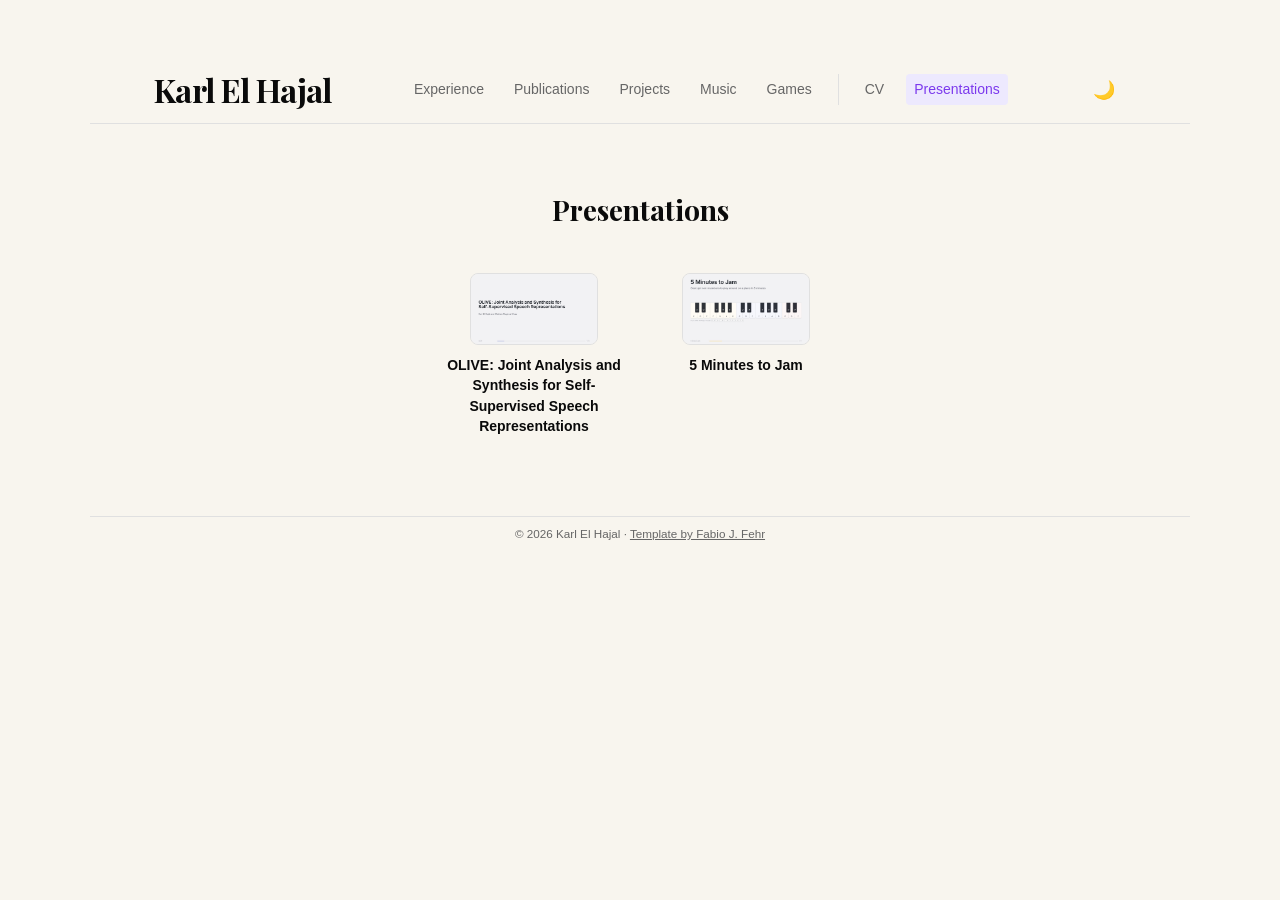
==== presentations/index.html @ 6e64cc3f "Add a presentations gallery Link the OLIVE and music presentations from a dedicated page with compac" ====
<!DOCTYPE html>
<html lang="en">
<head>
    <meta charset="UTF-8">
    <meta name="viewport" content="width=device-width, initial-scale=1">
    <title>Presentations · Karl El Hajal</title>
    <meta name="description" content="Interactive presentations by Karl El Hajal: OLIVE and 5 Minutes to Jam.">
    <meta property="og:title" content="Presentations · Karl El Hajal">
    <meta property="og:description" content="Interactive presentations: OLIVE and 5 Minutes to Jam.">
    <meta property="og:url" content="https://karlhajal.com/presentations/">
    <meta property="og:type" content="website">
    <meta property="og:image" content="https://karlhajal.com/content/presentations/olive.jpg">
    <meta property="og:image:alt" content="OLIVE presentation title slide">
    <meta name="twitter:card" content="summary_large_image">
    <link rel="canonical" href="https://karlhajal.com/presentations/">
    <link rel="preload" href="../fonts/playfair-display-700.woff2" as="font" type="font/woff2" crossorigin>
    <link rel="icon" href="../favicon.ico" sizes="any">
    <link rel="icon" href="../favicon-32.png" sizes="32x32" type="image/png">
    <link rel="icon" href="../favicon-64.png" sizes="64x64" type="image/png">
    <link rel="apple-touch-icon" href="../apple-touch-icon.png">
    <link rel="stylesheet" href="../css/style.css">
    <link rel="stylesheet" href="../css/presentations.css">
</head>
<body data-page="presentations">
    <main>
        <header class="header">
            <a href="../" class="name-link"><div class="name" id="site-name">Karl El Hajal</div></a>
            <nav class="nav-links" id="nav-links" aria-label="Main navigation">
                <a href="../#timeline-heading">Experience</a>
                <a href="../#publications-heading">Publications</a>
                <a href="../#projects-heading">Projects</a>
                <a href="../#music-heading">Music</a>
                <a href="../#games-heading">Games</a>
                <div class="nav-destinations" role="group" aria-label="Pages and documents">
                    <a href="../content/site/Karl_El_Hajal_CV.pdf" target="_blank" rel="noopener noreferrer">CV</a>
                    <a href="./" class="active" aria-current="page">Presentations</a>
                </div>
            </nav>
            <button id="theme-toggle" class="theme-toggle" aria-label="Toggle dark mode"></button>
            <button id="menu-toggle" class="menu-toggle" aria-label="Open the menu" aria-expanded="false" aria-controls="nav-links"><span></span><span></span><span></span></button>
        </header>

        <div class="section-header"><h1>Presentations</h1></div>
        <section class="presentations-grid" aria-label="Presentations">
            <a class="presentation-link" href="https://karlhajal.com/olive-presentation/">
                <img src="../content/presentations/olive.jpg" alt="" width="1600" height="900" decoding="async">
                <h2>OLIVE: Joint Analysis and Synthesis for Self-Supervised Speech Representations</h2>
            </a>
            <a class="presentation-link" href="https://karlhajal.com/5-minutes-to-jam/">
                <img src="../content/presentations/5-minutes-to-jam.jpg" alt="" width="1600" height="900" decoding="async">
                <h2>5 Minutes to Jam</h2>
            </a>
        </section>
    </main>

    <footer>
        <p style="margin-top: 8px; font-size: 0.9em;">&copy; <span id="footer-year">2026</span> <span id="footer-name">Karl El Hajal</span> · <a href="https://github.com/FJFehr/fjfehr.github.io/" id="footer-license" target="_blank" rel="noopener noreferrer">Template by Fabio J. Fehr</a></p>
    </footer>

    <script src="../js/js-yaml.min.js"></script>
    <script src="../js/main.js"></script>
</body>
</html>
---- css/style.css ----
@font-face{font-family:'Playfair Display';font-style:normal;font-weight:700;font-display:swap;src:url(../fonts/playfair-display-700.woff2) format('woff2')}html,body{overflow-x:hidden}:root{--maxw:1100px;--gap:16px;--col-gap:24px;--padding-horizontal:64px;--header-offset:92px;--left-column-width:180px;--pub-thumb-width:180px;--pub-thumb-height:144px;--pub-thumb-radius:8px;--palette-light-link:#7c3aed;--palette-light-hover:#ede9fe;--palette-dark-link:#a78bfa;--palette-dark-hover:#2e1065;--font-serif:'Playfair Display','Georgia',serif;font-family:-apple-system,BlinkMacSystemFont,'Segoe UI',Roboto,'Helvetica Neue',Helvetica,Arial,sans-serif;font-size:16px;line-height:1.6}html[data-theme="light"]{--bg-color:#f8f5ee;--input-bg:#f8f5ee;--border-color:#e0e0e0;--text-color:#0a0a0a;--muted-color:#666;--link-color:var(--palette-light-link);--hover-bg:var(--palette-light-hover);--accent-color:#f59e0b;--accent-hover:#fef3c7}html[data-theme="dark"]{--bg-color:#1a1a1a;--input-bg:#2a2a2a;--border-color:#333;--text-color:#e0e0e0;--muted-color:#a0a0a0;--link-color:var(--palette-dark-link);--hover-bg:var(--palette-dark-hover);--accent-color:#fbbf24;--accent-hover:#451a03}*{box-sizing:border-box}html,body{height:100%}html{scroll-behavior:smooth}body{margin:0;color:var(--text-color);background-color:var(--bg-color);-webkit-font-smoothing:antialiased;-moz-osx-font-smoothing:grayscale;line-height:1.6;font-size:17px}a{color:inherit}.header{display:flex;align-items:center;justify-content:space-between;max-width:var(--maxw);margin:64px auto;padding:0 var(--padding-horizontal);gap:var(--gap);position:sticky;top:0;background-color:var(--bg-color);z-index:1000;border-bottom:1px solid var(--border-color);padding-bottom:8px}.name{font-size:32px;margin:0;font-weight:700;font-family:var(--font-serif);letter-spacing:-0.02em;color:var(--text-color)}.name-link{text-decoration:none;color:inherit}.nav-links{display:flex;align-items:center;gap:14px}.nav-links a{text-decoration:none;color:var(--muted-color);font-size:14px;padding:4px 8px;border-radius:4px;transition:color 0.2s,background-color 0.2s}.nav-links a:hover{color:var(--text-color);background-color:var(--hover-bg)}.nav-links a.active{color:var(--link-color);background-color:var(--hover-bg)}.theme-toggle{background:none;border:none;font-size:18px;cursor:pointer;padding:4px 8px;border-radius:4px;transition:background-color 0.2s ease;min-width:44px;min-height:44px;display:flex;align-items:center;justify-content:center}html[data-theme="light"] .theme-toggle:hover{background-color:var(--hover-bg)}html[data-theme="dark"] .theme-toggle:hover{background-color:var(--border-color)}.nav-links a:focus:not(:focus-visible),.theme-toggle:focus:not(:focus-visible){outline:none;background-color:transparent}.profile-section{max-width:var(--maxw);margin:48px auto;padding:0 var(--padding-horizontal)}.profile-container{display:flex;gap:var(--col-gap);align-items:flex-start}.profile-sidebar{display:flex;flex-direction:column;align-items:center;gap:16px;flex-shrink:0;width:var(--left-column-width)}.profile-image{flex-shrink:0;position:relative}.profile-image img{width:var(--left-column-width);height:var(--left-column-width);border-radius:50%;object-fit:cover}.nationality-flags{font-size:14px;text-align:center;margin-top:0.5px;margin-bottom:-8px;opacity:0.9}.profile-role{text-align:center;width:100%}.role-title{margin:0;font-size:16px;font-weight:700;color:var(--text-color)}.role-affiliation{margin:4px 0 0 0;font-size:13px;font-weight:400;color:var(--muted-color)}.profile-socials{display:flex;flex-wrap:wrap;gap:12px;justify-content:center;width:100%}.social-link{display:flex;align-items:center;justify-content:center;min-width:44px;min-height:44px;border-radius:50%;background-color:var(--input-bg);text-decoration:none;transition:background-color 0.2s ease,transform 0.2s ease}.social-link:hover{background-color:var(--hover-bg);transform:scale(1.1)}.social-icon{font-size:20px;display:flex;align-items:center;justify-content:center}.social-icon-img{width:18px;height:18px;object-fit:contain}.profile-text{flex:1;padding:16px 0}.profile-text p{margin:0 0 16px 0;color:var(--muted-color);line-height:1.6}.profile-text p:last-child{margin-bottom:0}.profile-text a{color:var(--link-color);text-decoration:underline}.profile-text a:hover{color:var(--text-color)}.timeline-section{max-width:var(--maxw);margin:48px auto;padding:0 var(--padding-horizontal);scroll-margin-top:var(--header-offset)}.timeline-container{display:flex;flex-direction:column;gap:32px;position:relative;padding-left:128px}.timeline-container::before{content:'';position:absolute;left:112px;top:8px;bottom:0;width:2px;background:var(--border-color)}.timeline-item{display:flex;gap:24px;align-items:flex-start;position:relative;transition:all 0.2s ease;cursor:pointer;padding-bottom:32px;border-bottom:1px solid var(--border-color)}.timeline-item:last-child{border-bottom:none;padding-bottom:0}.timeline-dot{position:absolute;left:-23px;top:0px;width:8px;height:8px;background:var(--border-color);border-radius:50%;z-index:1;box-shadow:0 0 0 3px var(--bg-color);transition:all 0.2s ease}.timeline-year{position:absolute;left:-128px;top:-4px;width:100px;text-align:right;padding-right:10px;flex-shrink:0;font-size:14px;font-weight:400;color:var(--muted-color);line-height:1.2;transition:all 0.2s ease}.timeline-logo-link{display:block;text-decoration:none}.timeline-logo{width:100px;height:100px;object-fit:contain;flex-shrink:0;transition:all 0.2s ease;padding:8px;border-radius:8px}.timeline-content{flex:1;padding:8px 12px;margin-left:-12px;border-radius:4px;transition:all 0.2s ease}.timeline-description{margin:0 0 12px 0;font-size:14px;color:var(--text-color);line-height:1.5}.timeline-description:last-child{margin-bottom:0}.timeline-description a{color:var(--link-color);text-decoration:underline}.timeline-description a:hover{color:var(--text-color)}.timeline-item:hover .timeline-dot{background:var(--text-color);transform:scale(1.3)}.timeline-item:hover .timeline-year{color:var(--text-color)}.timeline-item:hover .timeline-content{background-color:var(--hover-bg)}.timeline-item:hover .timeline-logo{background-color:var(--hover-bg)}.media-section{max-width:var(--maxw);margin:48px auto;padding:0 var(--padding-horizontal);scroll-margin-top:var(--header-offset)}.media-grid{display:grid;grid-template-columns:repeat(auto-fit,minmax(320px,1fr));gap:24px}.media-item{display:flex;flex-direction:column;border:1px solid var(--border-color);border-radius:8px;overflow:hidden;transition:all 0.2s ease;background-color:var(--bg-color)}.media-item:hover{background-color:var(--hover-bg);transform:translateY(-2px)}.media-thumbnail{position:relative;width:100%;padding-bottom:56.25%;overflow:hidden;background:#000}.media-thumbnail iframe{position:absolute;top:0;left:0;width:100%;height:100%;border:none}.media-info{padding:16px}.media-info h2{margin:0 0 8px 0;font-size:16px;font-weight:600;color:var(--text-color)}.media-info p{margin:0;font-size:13px;color:var(--muted-color);line-height:1.4}.publications{max-width:var(--maxw);margin:48px auto;padding:0 var(--padding-horizontal)}.publications-note{text-align:center;margin-top:8px;margin-bottom:8px;font-size:14px;color:var(--muted-color);font-style:italic}.publications-note a{color:var(--link-color);text-decoration:none}.publications-note a:hover{text-decoration:underline}.publication{display:flex;gap:var(--col-gap);padding:16px;border:1px solid var(--border-color);border-radius:8px;transition:background-color 0.2s ease;cursor:pointer;margin-bottom:18px;background-color:var(--input-bg)}.publication:hover{background-color:var(--hover-bg)}.pub-image{flex-shrink:0;display:flex;align-items:center;justify-content:center;width:var(--left-column-width);height:var(--pub-thumb-height)}.pub-image img{width:100%;height:100%;border-radius:var(--pub-thumb-radius);object-fit:contain;display:block}.pub-description{flex:1}.pub-description h2{margin:0 0 8px 0;font-size:16px;font-weight:600;line-height:1.4;color:var(--text-color)}.pub-description p{margin:4px 0;font-size:13px;color:var(--muted-color)}.pub-conference{color:var(--link-color)}.pub-buttons{display:flex;gap:8px;margin-top:12px;flex-wrap:wrap}.pub-button{display:inline-block;padding:4px 12px;font-size:13px;font-weight:500;color:var(--text-color);background-color:var(--input-bg);border:1px solid var(--border-color);border-radius:4px;text-decoration:none;transition:all 0.2s ease}.pub-button:hover{background-color:var(--hover-bg);border-color:var(--text-color);transform:translateY(-1px)}.blog-section{max-width:var(--maxw);margin:48px auto;padding:0 var(--padding-horizontal)}.blog-post{display:flex;gap:var(--col-gap);padding:16px;border:1px solid var(--border-color);border-radius:8px;transition:background-color 0.2s ease;cursor:pointer;margin-bottom:18px;background-color:var(--input-bg)}.blog-post:hover{background-color:var(--hover-bg)}.blog-image{flex-shrink:0;display:flex;align-items:center;justify-content:center;width:var(--left-column-width);height:var(--pub-thumb-height)}.blog-image img{width:100%;height:100%;border-radius:var(--pub-thumb-radius);object-fit:cover;display:block}.blog-description{flex:1}.blog-description h2{margin:0 0 8px 0;font-size:16px;font-weight:600;line-height:1.4;color:var(--text-color)}.blog-description p{margin:4px 0;font-size:13px;color:var(--muted-color)}.blog-date{font-weight:600;color:var(--text-color)!important;font-size:12px!important}header,.section-header{max-width:var(--maxw);margin:48px auto 16px auto;padding:0 var(--padding-horizontal);text-align:center}header h1,.section-header h1{margin:0;font-size:28px;font-weight:700;font-family:var(--font-serif);color:var(--text-color)}#publications-heading,#media-heading,#blog-heading{scroll-margin-top:var(--header-offset)}footer{max-width:var(--maxw);margin:64px auto 0 auto;padding:0 var(--padding-horizontal) 40px var(--padding-horizontal);font-size:13px;color:var(--muted-color);border-top:1px solid var(--border-color);text-align:center}@media (max-width:720px){:root{--padding-horizontal:20px;--gap:12px;--col-gap:16px}.profile-text p,.pub-description p,.blog-description p,.timeline-description{text-align:left}.header{margin:30px auto 20px auto;padding:12px var(--padding-horizontal);flex-wrap:wrap;gap:12px}.name{font-size:24px}.nav-links{gap:10px;order:3;width:100%;flex-wrap:nowrap;overflow-x:auto;scrollbar-width:none;-ms-overflow-style:none;padding-bottom:8px}.nav-links::-webkit-scrollbar{display:none}#theme-toggle{order:2;margin-left:auto}.name-link{order:1}.profile-section{margin:20px auto}.profile-container{flex-direction:column;align-items:center}.profile-sidebar{width:auto}.profile-image img{width:140px;height:140px}.profile-text{padding:12px 0}.timeline-section{margin:30px auto}.timeline-container{padding-left:0}.timeline-container::before{display:none}.timeline-item{flex-direction:column;padding-bottom:24px;gap:12px}.timeline-year{position:static;width:100%;text-align:left;padding-right:0;font-size:16px;font-weight:600;margin-bottom:8px}.timeline-dot{display:none}.timeline-logo{width:80px;height:80px;margin:0 auto}.timeline-logo-link{display:flex;justify-content:center}.timeline-content{margin-left:0;padding:8px 0}.timeline-description{font-size:15px}.publications{margin:30px auto}.publication{flex-direction:column;align-items:center;gap:12px}.pub-image{width:100%;max-width:280px;height:auto;aspect-ratio:1}.pub-description{width:100%}.pub-description h2{font-size:18px;text-align:center;margin-bottom:12px}.pub-description p{font-size:14px}.pub-buttons{justify-content:center}.blog-section{margin:30px auto}.blog-post{flex-direction:column;align-items:center;gap:12px}.blog-image{width:100%;max-width:280px;height:auto;aspect-ratio:1}.blog-description{width:100%}.blog-description h2{font-size:18px;text-align:center;margin-bottom:12px}.blog-description p{font-size:14px}.media-section{margin:30px auto}.media-grid{grid-template-columns:1fr;gap:16px}.media-info h2{font-size:17px}.media-info p{font-size:14px}.section-header{margin:40px auto 20px auto}.section-header h1{font-size:24px}footer{margin-top:40px;padding-bottom:30px;font-size:12px}.timeline-item:hover .timeline-dot,.timeline-item:hover .timeline-year,.timeline-item:hover .timeline-content,.timeline-item:hover .timeline-logo{background-color:inherit;transform:none}.publication:hover,.blog-post:hover,.media-item:hover{background-color:var(--input-bg);transform:none}}.phd-card-group{display:flex;gap:12px;justify-content:center;align-items:center;margin:20px 0;flex-wrap:wrap}@media (max-width:600px){.phd-card-group{flex-direction:column;align-items:stretch}.phd-card{width:100%;height:auto}}[hidden]{display:none!important}.blog-subtitle{text-align:center;color:var(--muted-color);font-size:16px;margin:8px auto 0;max-width:600px}.pub-toggle-row{display:flex;justify-content:center;margin:8px 0 0}.pub-toggle-row .pub-button{cursor:pointer;font:inherit;font-size:14px}.music-list-row{display:flex;flex-wrap:wrap;justify-content:center;gap:32px}.music-item{width:160px;text-align:center}.music-cover{display:flex;align-items:center;justify-content:center;width:160px;height:160px;border-radius:8px;overflow:hidden;background:linear-gradient(135deg,var(--palette-light-link,#7c3aed),#1e1b4b);text-decoration:none;transition:transform 0.2s ease}a.music-cover:hover{transform:translateY(-2px)}.music-cover img{width:100%;height:100%;object-fit:cover;display:block}.music-cover-title{padding:12px;color:#fff;font-family:var(--font-serif);font-size:20px;font-weight:700;text-align:center}.music-item h2{margin:10px 0 0;font-size:15px}.music-item p{margin:2px 0 0;font-size:13px;color:var(--muted-color)}.music-links a{color:var(--link-color);text-decoration:none}.music-links a:hover{text-decoration:underline}.timeline-logo.logo-dark{display:none}[data-theme="dark"] .timeline-logo.logo-light{display:none}[data-theme="dark"] .timeline-logo.logo-dark{display:block}a.publication.project{color:inherit;text-decoration:none}a.publication.project:hover h2{color:var(--link-color)}.timeline-item{align-items:center}.timeline-dot,.timeline-year{top:calc((100% - 32px) / 2);transform:translateY(-50%)}.timeline-logos{display:flex;flex-direction:column;align-items:center;gap:4px;flex-shrink:0}.timeline-logos.multi .timeline-logo{height:52px;padding:4px 8px}@media (max-width:720px){.timeline-item{align-items:stretch}.timeline-year{transform:none}.timeline-logos{flex-direction:row;justify-content:center}.timeline-logos.multi .timeline-logo{width:80px;height:52px;margin:0}}[data-theme="dark"] #publications-list .pub-image{background-color:rgba(255,255,255,0.92);border-radius:var(--pub-thumb-radius,6px);padding:6px;box-sizing:border-box}.project-group{margin-bottom:18px;border:1px solid var(--border-color);border-radius:8px;background-color:var(--input-bg);overflow:hidden}.project-group>.publication{margin:0;border:none;border-radius:0;background:transparent}.project-children{padding:4px 16px 16px}.project-children-label{margin:0 0 10px;font-size:12px;letter-spacing:0.06em;text-transform:uppercase;color:var(--muted-color)}.project-children-grid{display:grid;grid-template-columns:repeat(auto-fit,minmax(280px,1fr));gap:12px}.project-child{display:flex;gap:14px;padding:12px;border:1px solid var(--border-color);border-radius:8px;background-color:var(--bg-color);color:inherit;text-decoration:none;transition:background-color 0.2s ease}.project-child:hover{background-color:var(--hover-bg)}.project-child:hover h2{color:var(--link-color)}.project-child-img{width:100px;height:auto;align-self:flex-start;flex-shrink:0;border:1px solid var(--border-color);border-radius:10px}.project-child h2{margin:0 0 6px;font-size:15px}.project-child p{margin:0;font-size:13px;color:var(--muted-color);line-height:1.4;display:-webkit-box;-webkit-box-orient:vertical;-webkit-line-clamp:7;overflow:hidden}.music-section{max-width:var(--maxw);margin:0 auto;padding:0 var(--padding-horizontal)}.music-intro{margin:8px 0 0;font-size:15px;color:var(--muted-color)}.music-outro{margin:28px 0 0;text-align:center;font-size:15px;font-style:italic;color:var(--muted-color)}.menu-toggle{display:none}@media (max-width:720px){.menu-toggle{order:3;display:flex;flex-direction:column;justify-content:center;gap:5px;width:44px;height:44px;padding:0 10px;border:0;border-radius:6px;background:none;cursor:pointer}.menu-toggle span{display:block;height:2px;border-radius:1px;background:var(--text-color);transition:transform 0.2s ease,opacity 0.2s ease}.header.menu-open .menu-toggle span:nth-child(1){transform:translateY(7px) rotate(45deg)}.header.menu-open .menu-toggle span:nth-child(2){opacity:0}.header.menu-open .menu-toggle span:nth-child(3){transform:translateY(-7px) rotate(-45deg)}#theme-toggle{order:2;margin-left:auto}.nav-links{display:none;order:4;width:100%;flex-direction:column;align-items:stretch;gap:0;overflow:visible;padding:4px 0 8px}.header.menu-open .nav-links{display:flex}.nav-links a{padding:12px 8px;font-size:16px;border-radius:6px}}.publication.project.is-static{cursor:default}.profile-text{min-height:17rem}.timeline-container{min-height:60rem}#publications-list{min-height:70rem}.video-facade{position:absolute;inset:0;width:100%;height:100%;padding:0;border:0;background:#0b0b2a;cursor:pointer}.video-facade img{width:100%;height:100%;object-fit:cover;display:block}.video-play{position:absolute;left:50%;top:50%;width:68px;height:48px;transform:translate(-50%,-50%);border-radius:12px;background:rgba(20,20,30,0.82);transition:background-color 0.2s ease}.video-play::after{content:"";position:absolute;left:27px;top:14px;border-style:solid;border-width:10px 0 10px 17px;border-color:transparent transparent transparent #fff}.video-facade:hover .video-play,.video-facade:focus-visible .video-play{background:#e62117}.video-facade:focus-visible{outline:3px solid var(--link-color);outline-offset:-3px}@media (max-width:720px){.profile-text{min-height:31rem}}.media-section .media-grid{grid-template-columns:minmax(0,1fr);max-width:560px;margin:0 auto}@media (max-width:720px){.publication.project .pub-image,.publication.project .pub-image img{width:110px;height:110px}.publication.project .pub-image{margin:0 auto}}
@media (min-width:721px){.nav-links{flex-wrap:wrap;justify-content:flex-end}.name-link{flex-shrink:0}}

.nav-destinations{display:flex;align-items:center;gap:14px;padding-left:18px;margin-left:4px;border-left:1px solid var(--border-color);flex-shrink:0}
@media(max-width:720px){.nav-destinations{flex-direction:column;align-items:stretch;gap:0;width:100%;padding:8px 0 0;margin:8px 0 0;border-left:0;border-top:1px solid var(--border-color)}}
---- css/presentations.css ----
.presentations-grid {
    display: grid;
    grid-template-columns: repeat(2, minmax(0, 180px));
    justify-content: center;
    gap: 40px 32px;
    max-width: var(--maxw);
    margin: 40px auto 80px;
    padding: 0 var(--padding-horizontal);
}

.presentation-link {
    display: block;
    color: var(--text-color);
    text-decoration: none;
    text-align: center;
}

.presentation-link img {
    display: block;
    width: 128px;
    max-width: 100%;
    margin: 0 auto;
    height: auto;
    aspect-ratio: 16 / 9;
    border: 1px solid var(--border-color);
    border-radius: 8px;
}

.presentation-link h2 {
    margin: 10px 0 0;
    font-size: 14px;
    font-weight: 600;
    line-height: 1.45;
}

.presentation-link:hover h2 {
    color: var(--link-color);
}

.presentation-link:focus-visible {
    outline: 3px solid var(--link-color);
    outline-offset: 6px;
    border-radius: 8px;
}

@media (max-width: 720px) {
    .presentations-grid {
        margin-top: 28px;
        margin-bottom: 48px;
        gap: 32px 20px;
    }
}
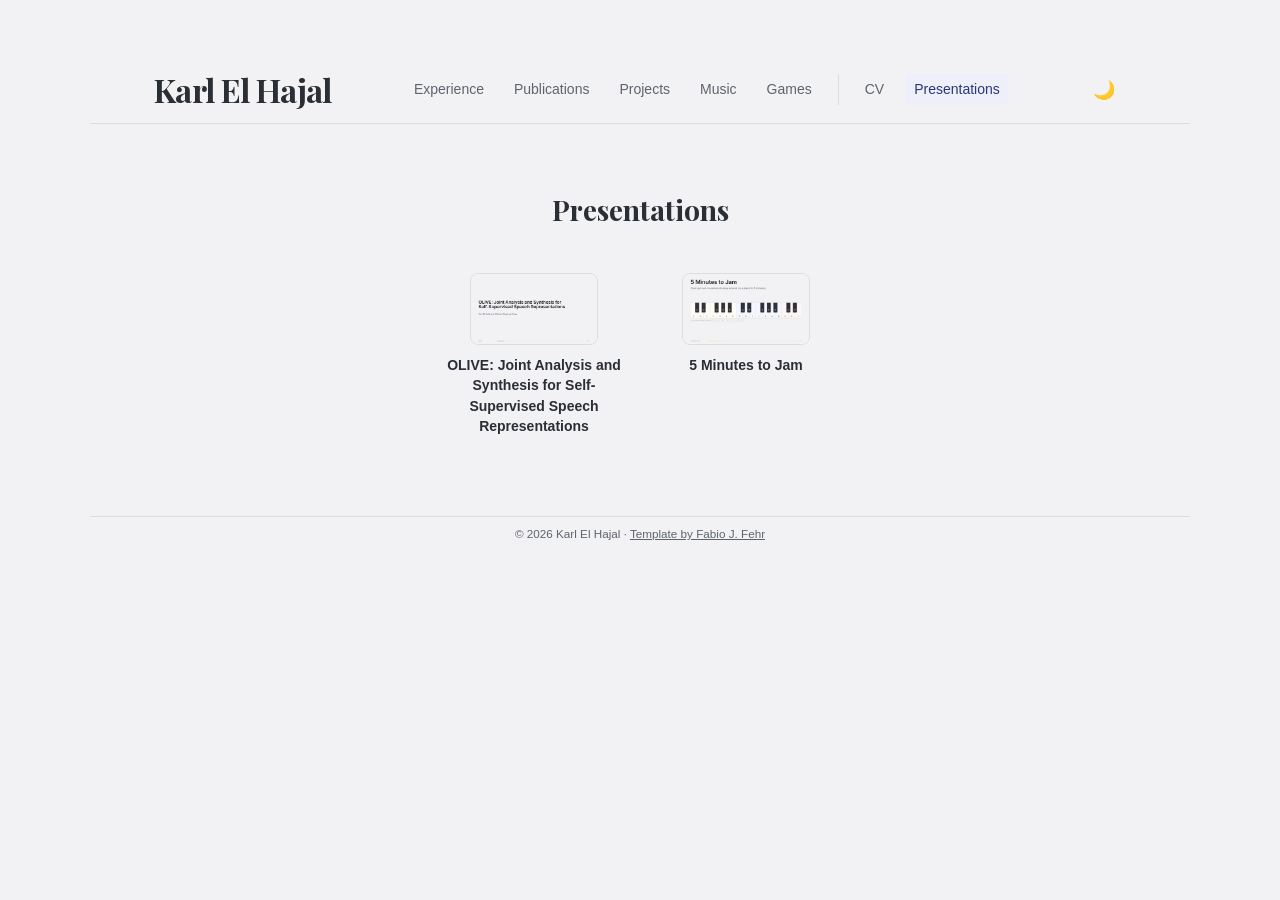
==== commit 43c19943: "Update the website color palette Use Kortex Pigment colors for light and dark themes while retaining" ====
--- a/presentations/index.html
+++ b/presentations/index.html
@@ -19,6 +19,7 @@
     <link rel="icon" href="../favicon-64.png" sizes="64x64" type="image/png">
     <link rel="apple-touch-icon" href="../apple-touch-icon.png">
     <link rel="stylesheet" href="../css/style.css">
+    <link rel="stylesheet" href="../css/kortex.css">
     <link rel="stylesheet" href="../css/presentations.css">
 </head>
 <body data-page="presentations">
--- a/css/kortex.css
+++ b/css/kortex.css
@@ -0,0 +1,70 @@
+/* Keep the original typography and layout while using Kortex's Pigment palette. */
+:root {
+    --blue: #7f8fd6;
+    --coral: #e07a7f;
+    --palette-light-link: #2b3678;
+    --palette-light-hover: #e2e5f4;
+    --palette-dark-link: #9aa8f0;
+    --palette-dark-hover: #2d344c;
+}
+
+:root,
+html[data-theme='light'] {
+    --paper: #f2f2f4;
+    --surface: #ffffff;
+    --surface-sunk: #e8e8eb;
+    --ink: #2a2e35;
+    --ink-soft: #5e636d;
+    --ink-faint: #8e929a;
+    --line: rgb(42 46 53 / 0.1);
+    --line-strong: rgb(42 46 53 / 0.18);
+    --coral-strong: #8f2230;
+    --blue-strong: #2b3678;
+    --bg-color: var(--paper);
+    --input-bg: var(--surface);
+    --text-color: var(--ink);
+    --muted-color: var(--ink-soft);
+    --border-color: var(--line);
+    --link-color: var(--blue-strong);
+    --hover-bg: color-mix(in srgb, var(--blue) 14%, var(--surface));
+    --accent-color: var(--coral-strong);
+    --accent-hover: color-mix(in srgb, var(--coral) 18%, var(--surface));
+    color-scheme: light;
+}
+
+html[data-theme='dark'] {
+    --paper: #16181d;
+    --surface: #1f2229;
+    --surface-sunk: #121418;
+    --ink: #eceef1;
+    --ink-soft: #a9adb6;
+    --ink-faint: #777c86;
+    --line: rgb(255 255 255 / 0.08);
+    --line-strong: rgb(255 255 255 / 0.16);
+    --coral-strong: #f08a8f;
+    --blue-strong: #9aa8f0;
+    --bg-color: var(--paper);
+    --input-bg: var(--surface);
+    --text-color: var(--ink);
+    --muted-color: var(--ink-soft);
+    --border-color: var(--line);
+    --link-color: var(--blue-strong);
+    --hover-bg: color-mix(in srgb, var(--blue) 14%, var(--surface));
+    --accent-color: var(--coral-strong);
+    --accent-hover: color-mix(in srgb, var(--coral) 18%, var(--surface));
+    color-scheme: dark;
+}
+
+a:focus-visible,
+button:focus-visible {
+    outline: 2px solid var(--blue-strong);
+    outline-offset: 3px;
+}
+
+::selection {
+    background: color-mix(in srgb, var(--blue) 45%, transparent);
+}
+
+html[data-theme='dark'] .social-link[href*='github.com/'] .social-icon-img {
+    filter: invert(1);
+}
